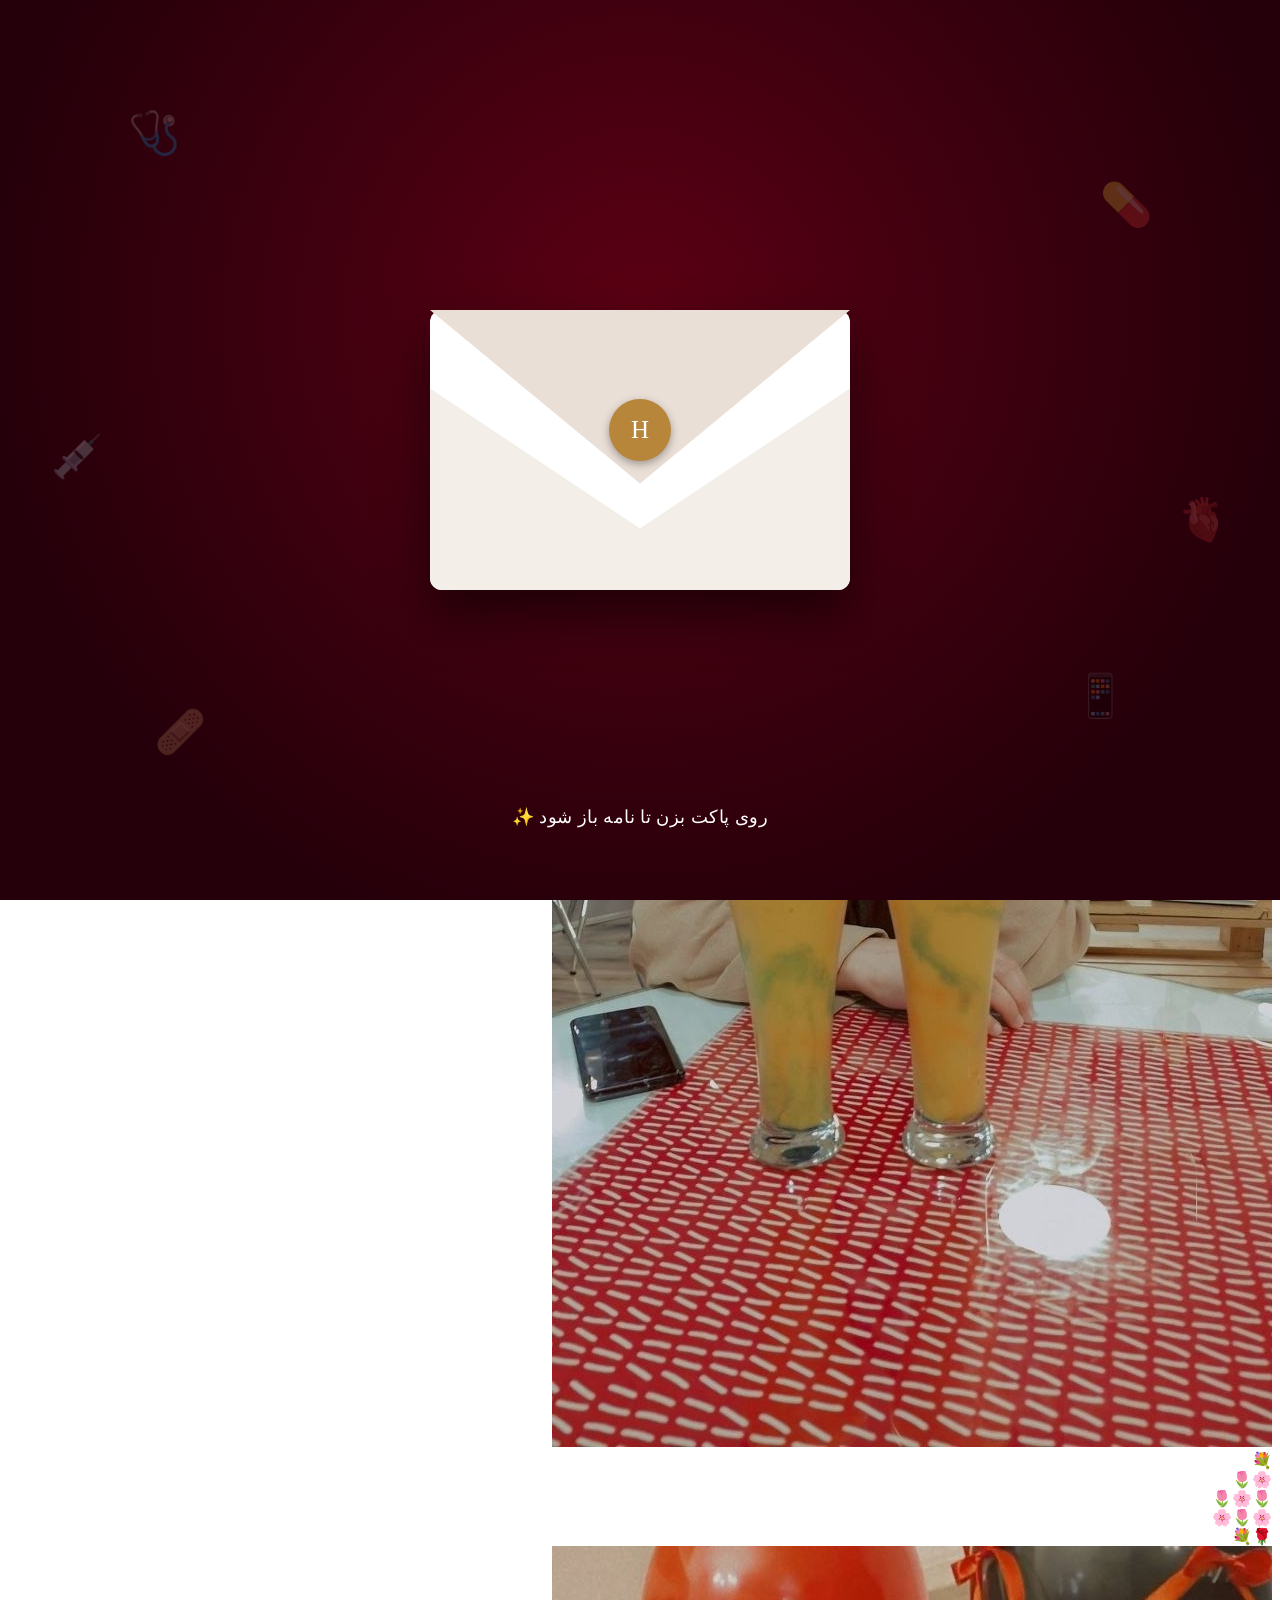
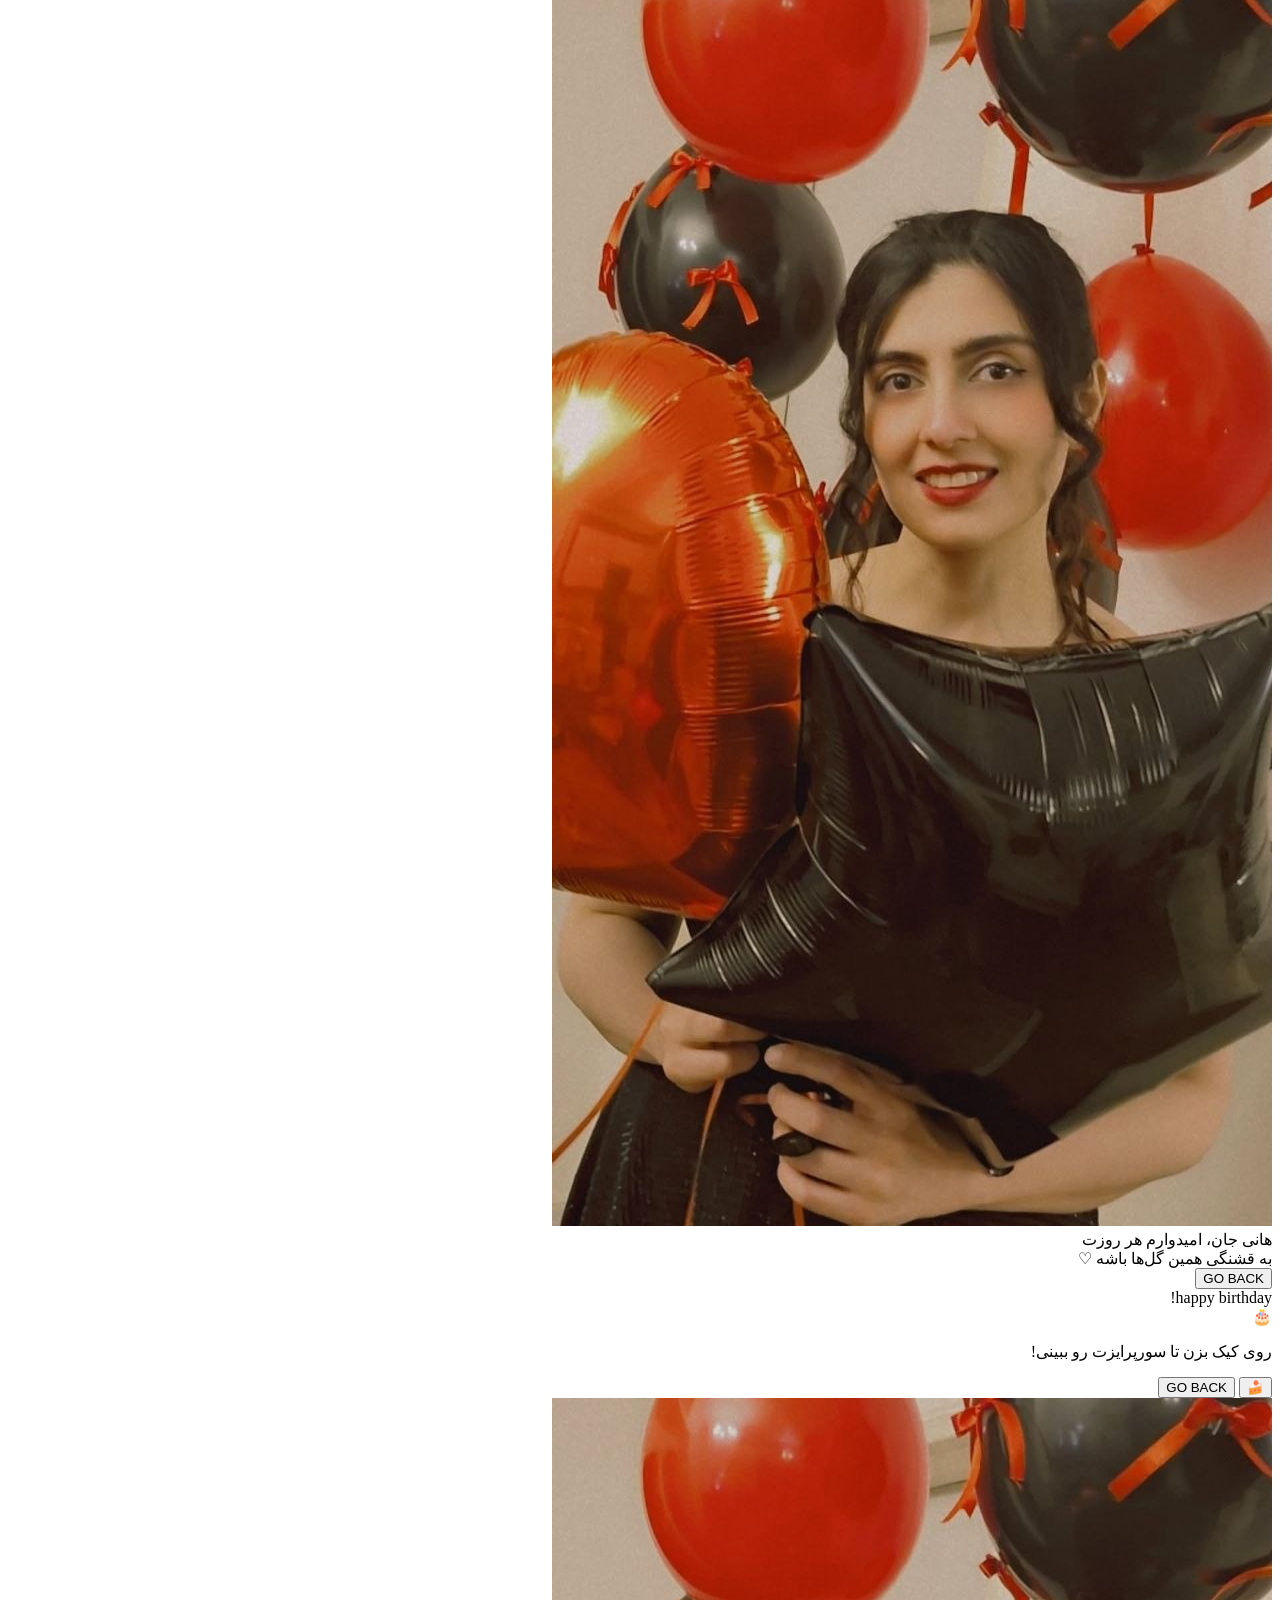
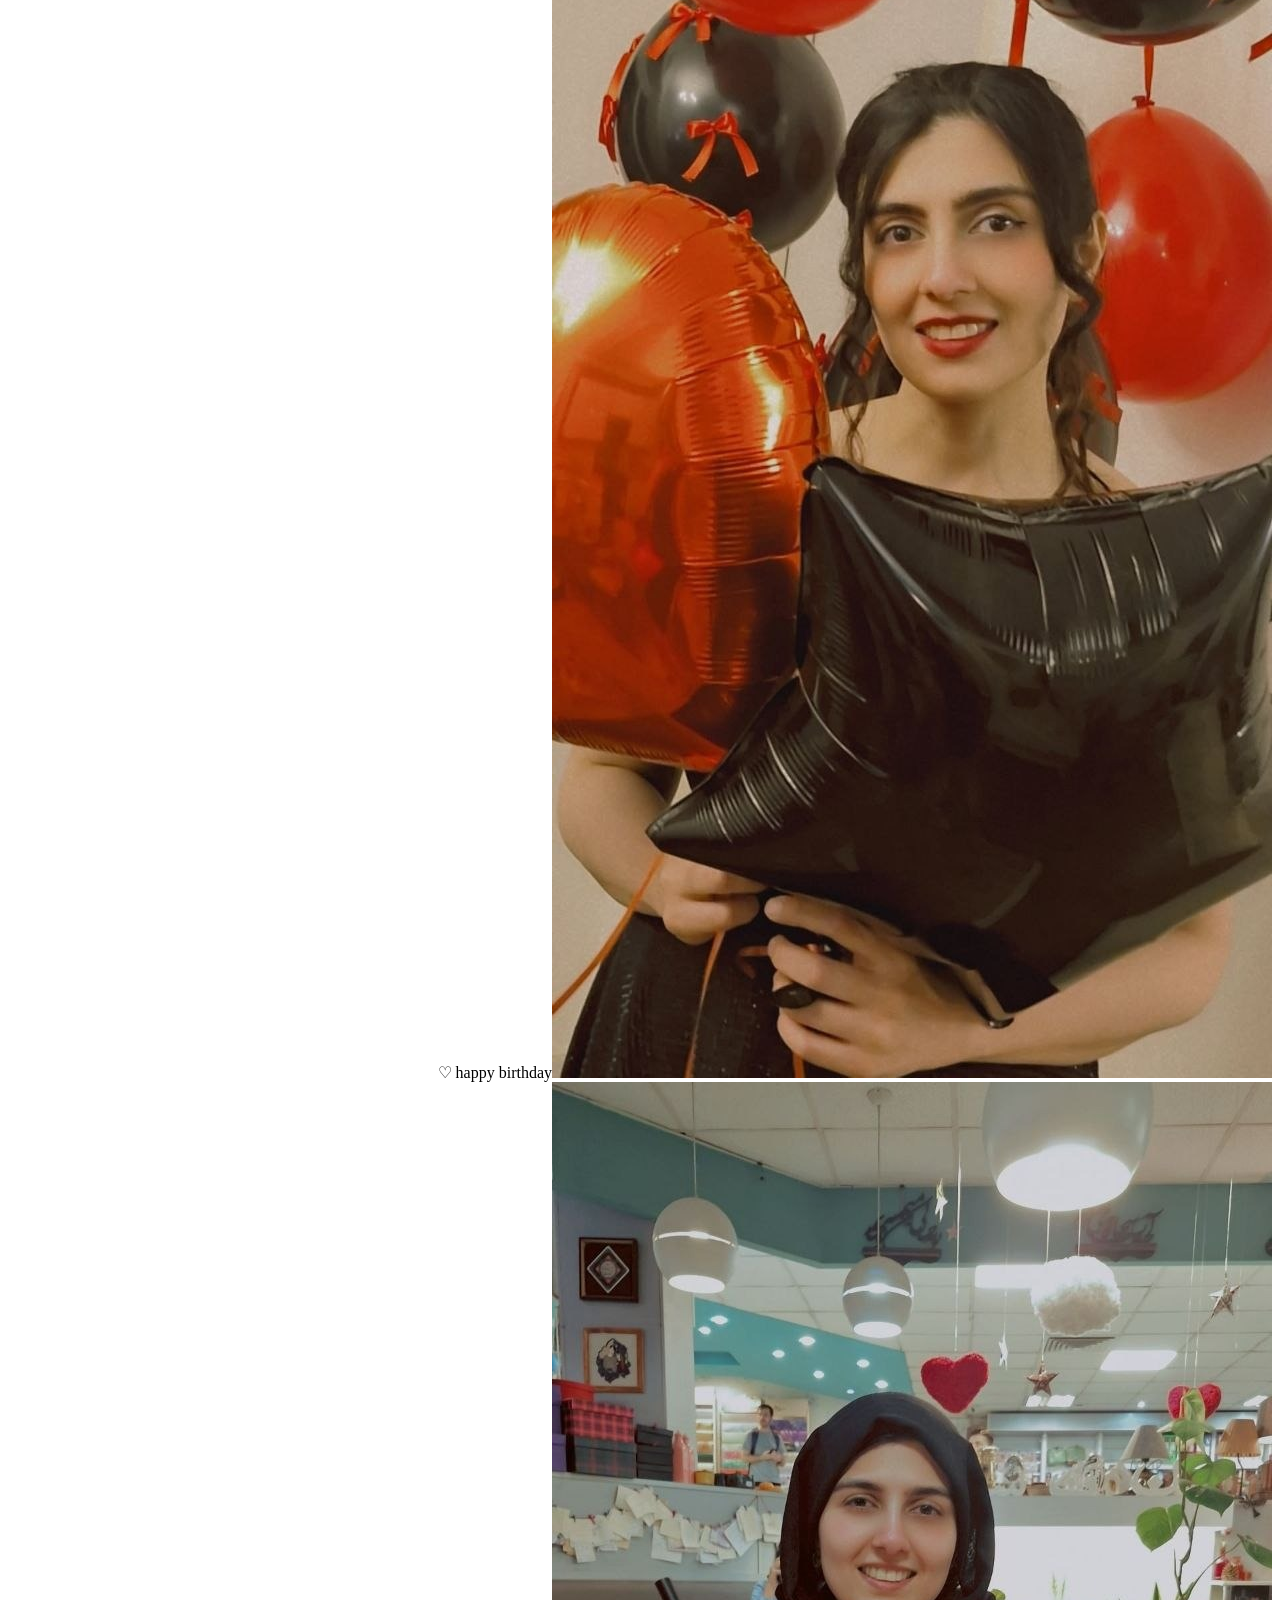
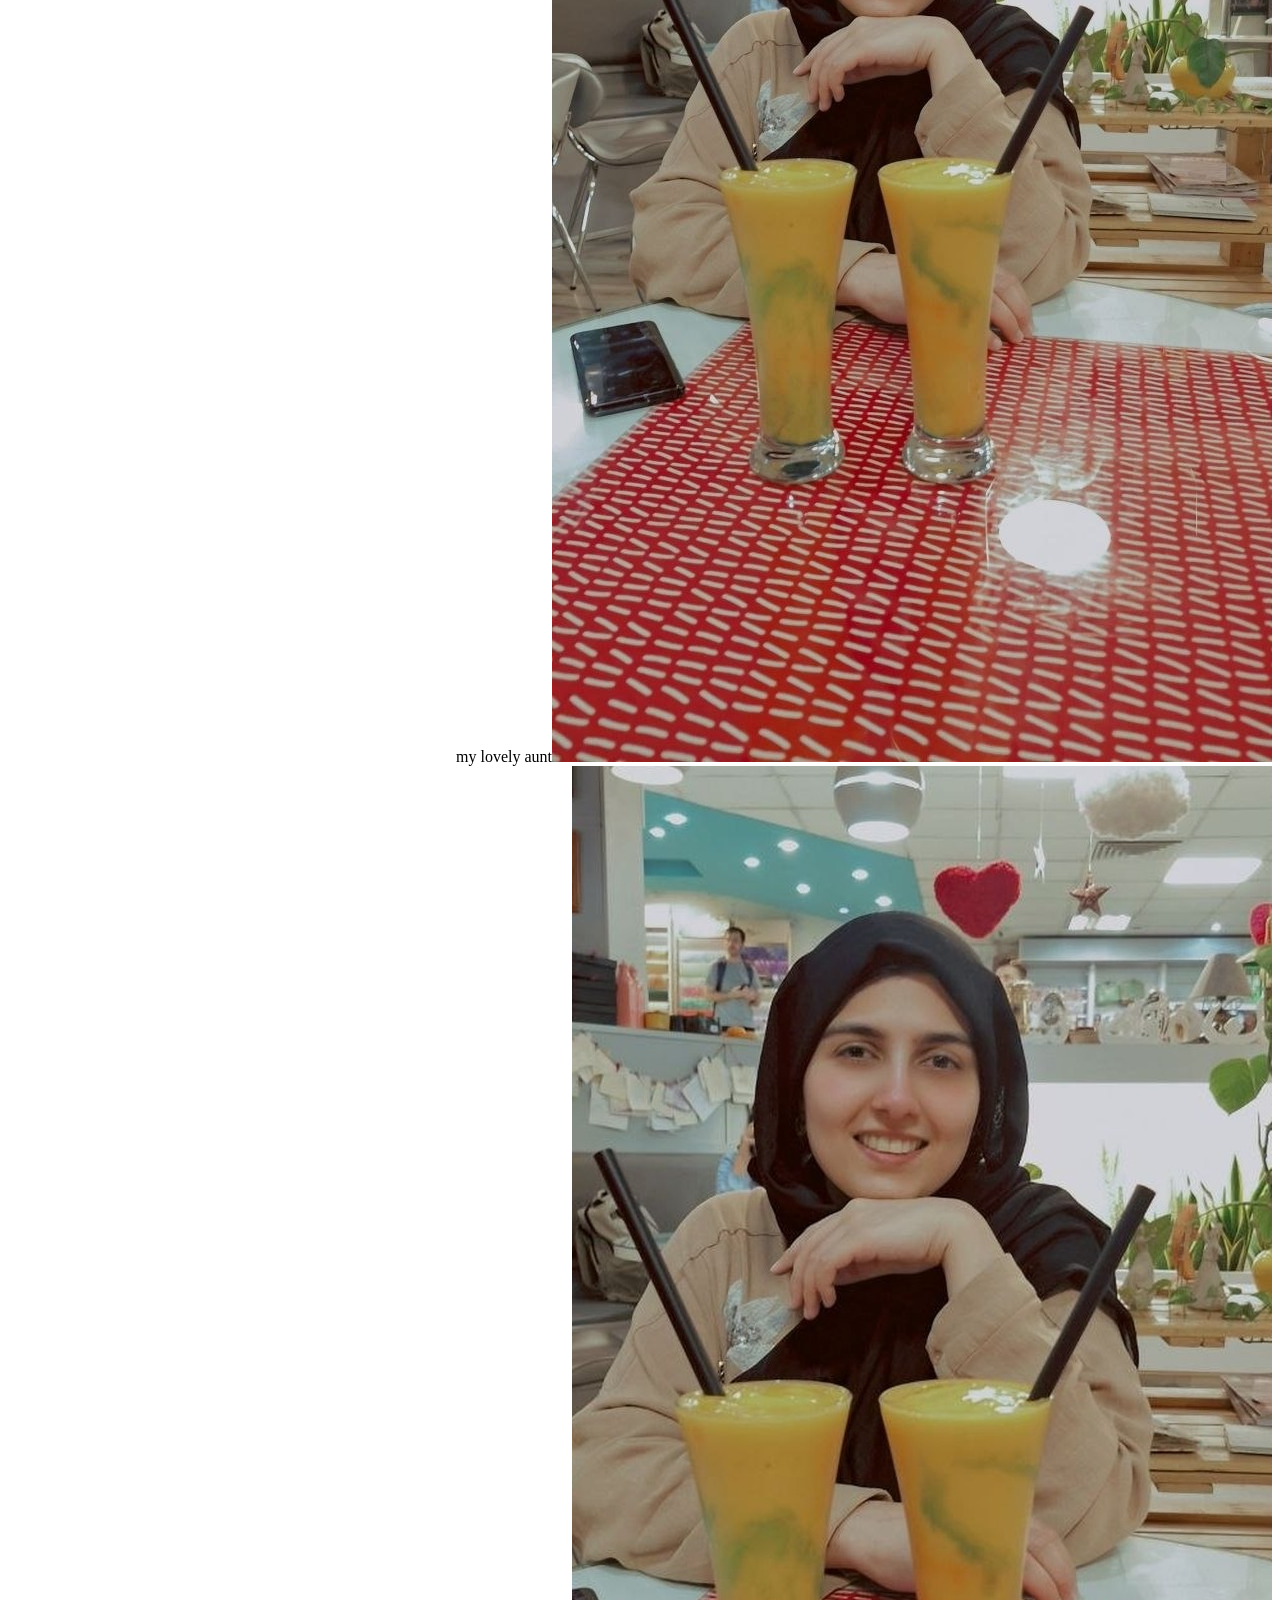
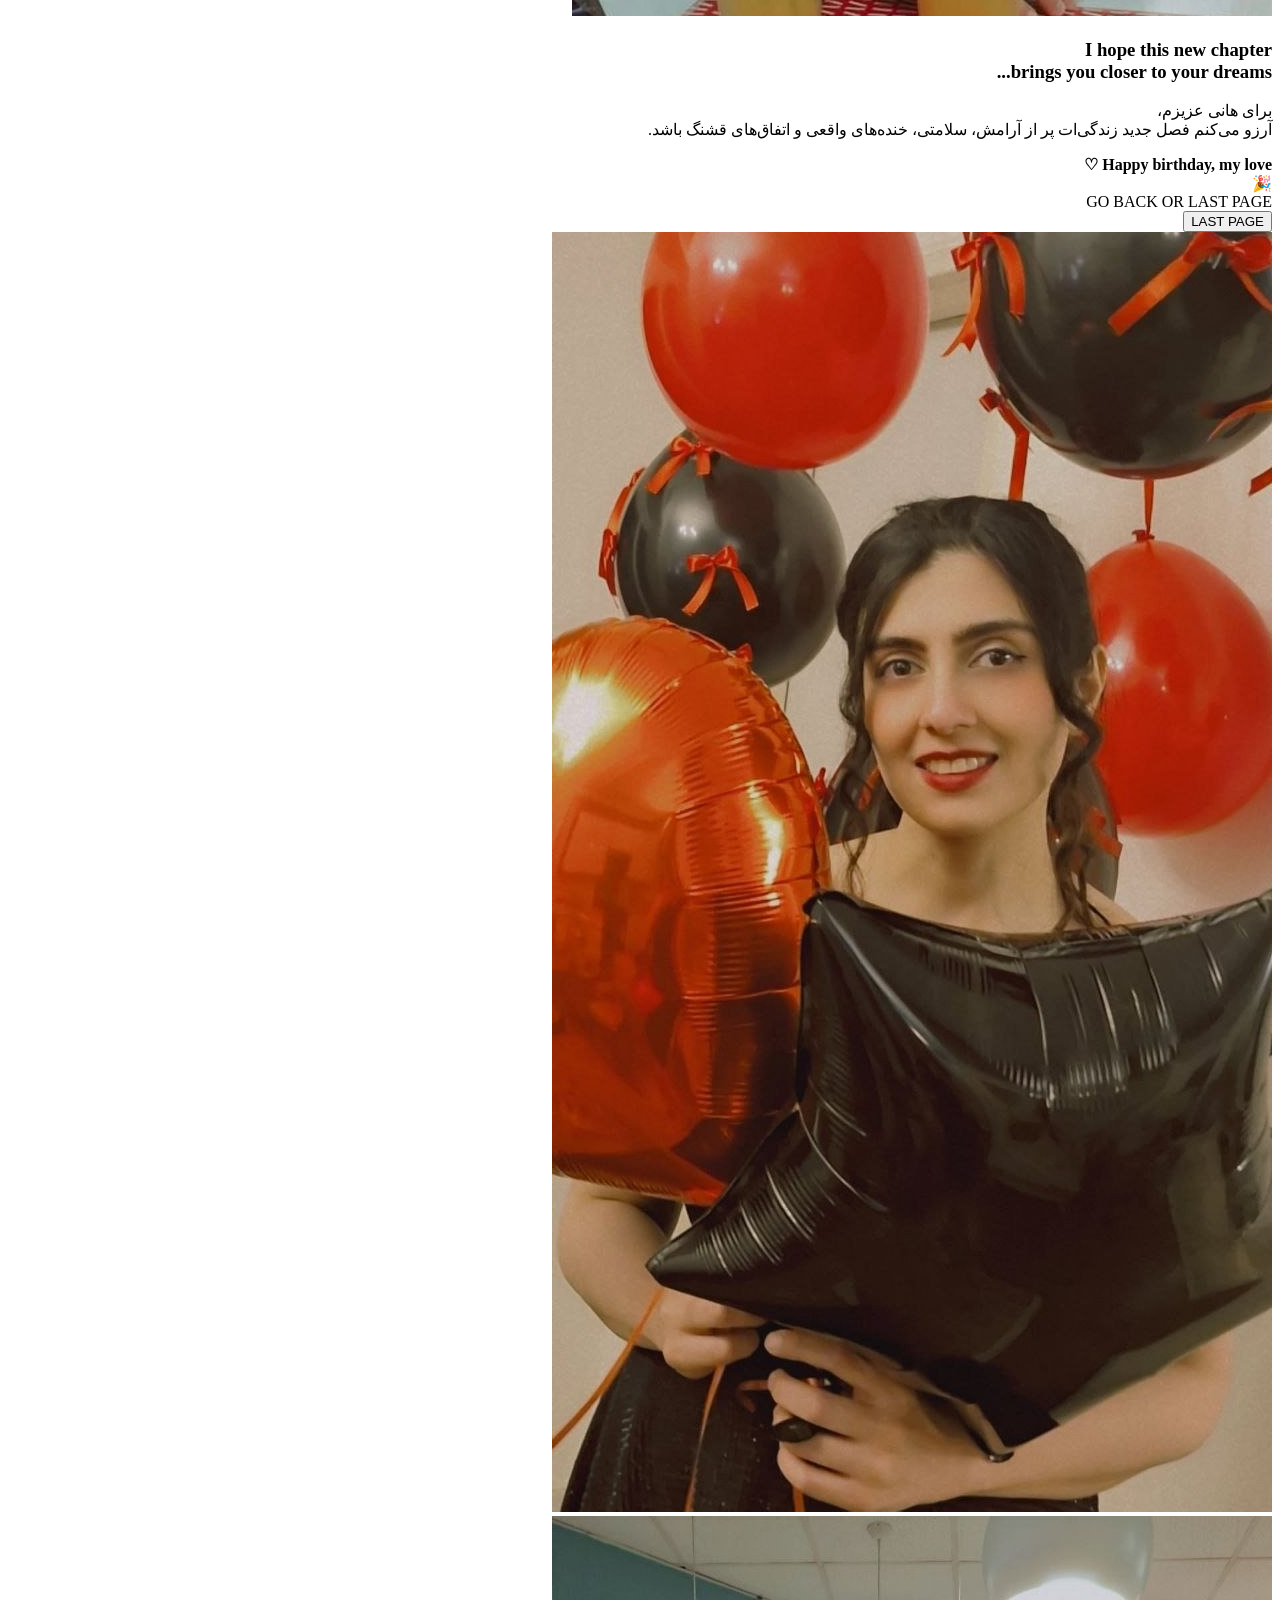
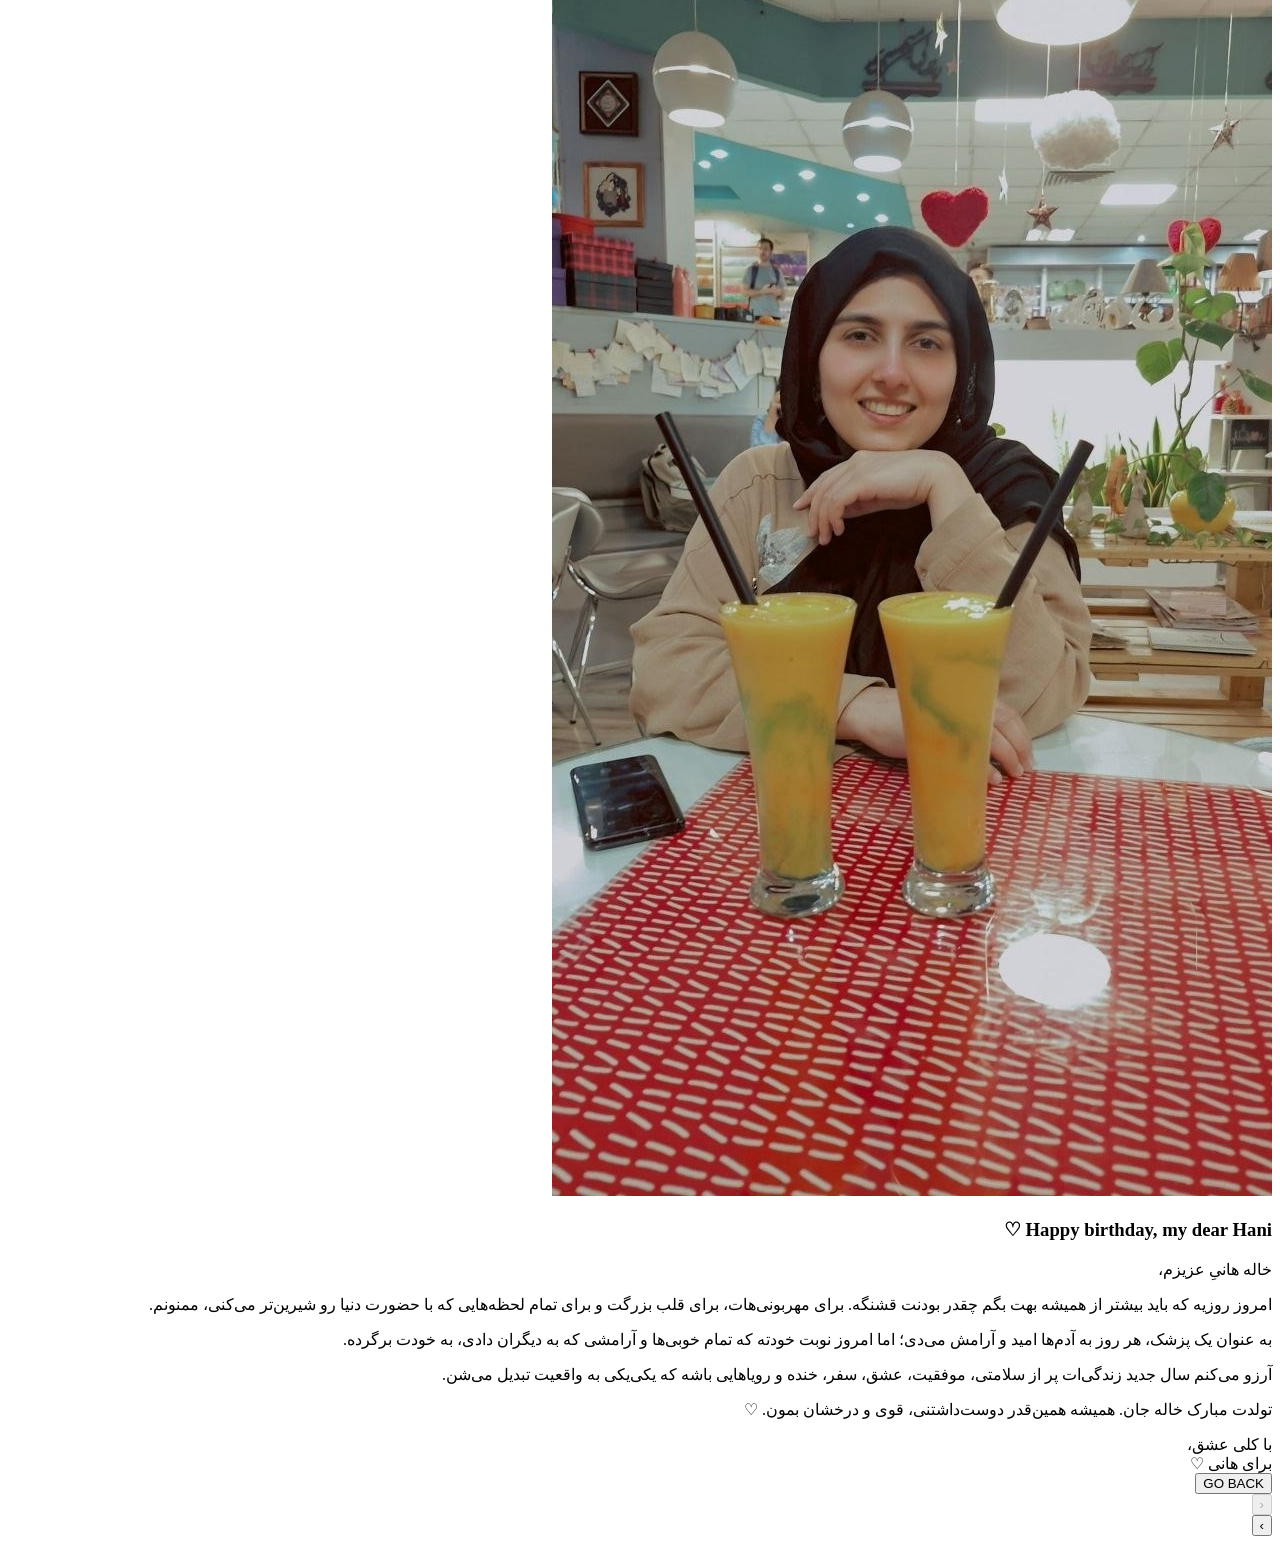
==== index.html @ 7a557555 "Add files via upload" ====
<!doctype html>
<html lang="fa" dir="rtl">
<head>
  <meta charset="utf-8">
  <meta name="viewport" content="width=device-width,initial-scale=1,viewport-fit=cover">
  <meta name="theme-color" content="#520012">
  <title>تولد هانی جان ♡</title>
  <link rel="preconnect" href="https://fonts.googleapis.com">
  <link rel="preconnect" href="https://fonts.gstatic.com" crossorigin>
  <link href="https://fonts.googleapis.com/css2?family=Amiri:wght@400;700&family=Cormorant+Garamond:ital,wght@0,400;0,500;1,500;1,600&family=Vazirmatn:wght@300;400;500;600;700&display=swap" rel="stylesheet">
  <link rel="stylesheet" href="styles.css">

<style>
#haniIntro{position:fixed;inset:0;z-index:99999;background:radial-gradient(circle at 50% 35%,#5b0014,#25000a 75%);display:flex;align-items:center;justify-content:center;overflow:hidden;font-family:Georgia,serif}
#haniIntro .med{position:absolute;font-size:42px;opacity:.22;animation:floatMed 5s ease-in-out infinite}
#haniIntro .m1{top:12%;left:10%}.m2{top:20%;right:10%;animation-delay:1s}.m3{bottom:16%;left:12%;animation-delay:2s}.m4{bottom:20%;right:12%;animation-delay:3s}.m5{top:48%;left:4%;animation-delay:1.5s}.m6{top:55%;right:4%;animation-delay:2.5s}
@keyframes floatMed{50%{transform:translateY(-14px) rotate(4deg);opacity:.34}}
.haniEnv{width:min(78vw,420px);height:280px;position:relative;cursor:pointer;filter:drop-shadow(0 25px 25px #0008);transform-style:preserve-3d}
.haniEnv .paper{position:absolute;left:8%;top:7%;width:84%;height:78%;background:#fff8e9;border-radius:8px;box-shadow:0 8px 20px #0004;display:flex;flex-direction:column;align-items:center;justify-content:center;color:#5b0014;z-index:1}
.haniEnv .paper b{font-size:30px}.haniEnv .paper span{margin-top:8px;font-size:16px}
.haniEnv .envbody{position:absolute;inset:0;background:#fff;border-radius:12px;z-index:3;overflow:hidden}
.haniEnv .envbody:before,.haniEnv .envbody:after{content:"";position:absolute;bottom:0;width:72%;height:72%;background:#f3eee8}
.haniEnv .envbody:before{left:0;clip-path:polygon(0 0,100% 100%,0 100%)}.haniEnv .envbody:after{right:0;clip-path:polygon(100% 0,100% 100%,0 100%)}
.haniEnv .flap{position:absolute;left:0;top:0;width:100%;height:62%;background:#eadfd7;clip-path:polygon(0 0,100% 0,50% 100%);z-index:5;transform-origin:top;transition:transform 1s ease}
.haniEnv .seal{position:absolute;z-index:6;left:50%;top:43%;transform:translate(-50%,-50%);width:62px;height:62px;border-radius:50%;background:#b8863b;color:#fff;display:flex;align-items:center;justify-content:center;font-size:25px;box-shadow:0 3px 8px #0005;transition:opacity .5s}
.haniEnv.open .flap{transform:rotateX(180deg)}.haniEnv.open .seal{opacity:0}
.haniHint{position:absolute;bottom:8%;color:#fff;font-size:18px;letter-spacing:.5px;animation:pulse 1.8s infinite}
@keyframes pulse{50%{opacity:.45}}
</style>

<style>
.hani-medical-decor{position:fixed;inset:0;pointer-events:none;z-index:2;overflow:hidden}
.hani-medical-decor span{position:absolute;font-size:34px;opacity:.16;filter:drop-shadow(0 2px 2px #0002)}
.hani-medical-decor .d1{top:8%;left:3%}.d2{top:16%;right:4%}.d3{bottom:12%;left:4%}.d4{bottom:8%;right:5%}.d5{top:45%;right:2%}.d6{top:52%;left:2%}
</style>
</head>
<body><div class="hani-medical-decor"><span class="d1">🩺</span><span class="d2">💊</span><span class="d3">🩹</span><span class="d4">💉</span><span class="d5">🫀</span><span class="d6">📋</span></div>
<div id="haniIntro">
  <div class="med m1">🩺</div><div class="med m2">💊</div><div class="med m3">🩹</div>
  <div class="med m4">📱</div><div class="med m5">💉</div><div class="med m6">🫀</div>
  <div class="haniEnv" id="haniEnvelope" aria-label="باز کردن نامه تولد هانی">
    <div class="paper"><b>Happy Birthday, Hani ♡</b><span>برای بهترین خاله و دکتر دنیا</span></div>
    <div class="envbody"></div><div class="flap"></div><div class="seal">H</div>
  </div>
  <div class="haniHint">روی پاکت بزن تا نامه باز شود ✨</div>
</div>
<script>
(function(){
 const intro=document.getElementById('haniIntro'), env=document.getElementById('haniEnvelope');
 env.addEventListener('click',function(){
   env.classList.add('open');
   setTimeout(()=>{intro.style.opacity='0';intro.style.transition='opacity .8s';setTimeout(()=>intro.remove(),850)},950);
 });
})();
</script>

  <div class="site">
    <header class="topbar">
      <span class="brand">HANI ♡</span>
      <span class="mini">birthday envelope</span>
    </header>

    <main id="stage" class="stage">
      <!-- PAGE 1 -->
      <section class="page active" data-page="0">
        <div class="hero-title script">choose your gift</div>
        <div class="subtitle">برای خاله هانیِ دوست‌داشتنی من ♡</div>

        <div class="gift-grid">
          <button class="gift" data-go="4" aria-label="پیام تولد">
            <div class="gift-art envelope-art"><span>♡</span></div>
            <b>MESSAGE</b>
            <small>پیام من برای تو</small>
          </button>

          <button class="gift" data-go="1" aria-label="گل برای هانی">
            <div class="gift-art flower-art">
              <span class="flower f1">🌷</span><span class="flower f2">🌸</span>
              <span class="flower f3">🌷</span><span class="flower f4">🌺</span>
              <span class="stem"></span>
            </div>
            <b>FLOWER</b>
            <small>گل‌های قشنگ برای تو</small>
          </button>

          <button class="gift" data-go="2" aria-label="کیک تولد">
            <div class="gift-art cake-art">
              <div class="cake-top">🍓 🍓</div>
              <div class="cake-body">🎂</div>
              <div class="candles">│││││</div>
            </div>
            <b>CAKE</b>
            <small>یک سورپرایز کوچولو</small>
          </button>
        </div>

        <div class="hint">یکی از هدیه‌ها رو انتخاب کن ✨</div>
      </section>

      <!-- PAGE 2 -->
      <section class="page" data-page="1">
        <div class="page-heading script">flower for you!</div>
        <div class="flower-stage">
          <div class="bouquet side left">
            <div class="mini-photo"><img src="[data-uri]" alt=""></div>
            <div class="bouquet-emoji">💐</div>
          </div>
          <div class="big-flower">🌸🌷<br>🌷🌸🌷<br>🌸🌷🌸</div>
          <div class="bouquet side right">
            <div class="bouquet-emoji">🌹💐</div>
            <div class="mini-photo"><img src="[data-uri]" alt=""></div>
          </div>
        </div>
        <div class="center-note">هانی جان، امیدوارم هر روزت<br>به قشنگی همین گل‌ها باشه ♡</div>
        <button class="back-link" data-go="0">GO BACK</button>
      </section>

      <!-- PAGE 3 -->
      <section class="page" data-page="2">
        <div class="page-heading script">happy birthday!</div>
        <div class="cake-surprise">
          <div class="big-cake">🎂</div>
          <div class="cake-glow"></div>
        </div>
        <p class="surprise-text">روی کیک بزن تا سورپرایزت رو ببینی!</p>
        <button class="cake-button" data-go="3" aria-label="باز کردن سورپرایز">🍰</button>
        <button class="back-link" data-go="0">GO BACK</button>
      </section>

      <!-- PAGE 4 -->
      <section class="page collage-page" data-page="3">
        <div class="collage">
          <div class="polaroid p1"><img src="[data-uri]" alt=""><span>happy birthday ♡</span></div>
          <div class="polaroid p2"><img src="[data-uri]" alt=""><span>my lovely aunt</span></div>
          <div class="portrait-card"><img src="[data-uri]" alt=""></div>
          <div class="note-card">
            <h3>I hope this new chapter<br>brings you closer to your dreams...</h3>
            <p>
              برای هانی عزیزم،<br>
              آرزو می‌کنم فصل جدید زندگی‌ات
              پر از آرامش، سلامتی، خنده‌های واقعی
              و اتفاق‌های قشنگ باشد.
            </p>
            <strong>Happy birthday, my love ♡</strong>
          </div>
          <div class="sticker">🎉</div>
          <div class="tape"></div>
        </div>
        <div class="collage-bottom">GO BACK OR LAST PAGE</div>
        <button class="back-link" data-go="4">LAST PAGE</button>
      </section>

      <!-- PAGE 5 -->
      <section class="page letter-page" data-page="4">
        <div class="letter-wrap">
          <div class="photo-strip">
            <img src="[data-uri]" alt="">
            <img src="[data-uri]" alt="">
          </div>
          <article class="letter">
            <h1>Happy birthday, my dear Hani ♡</h1>
            <p>
              خاله هانیِ عزیزم،
            </p>
            <p>
              امروز روزیه که باید بیشتر از همیشه بهت بگم
              چقدر بودنت قشنگه. برای مهربونی‌هات،
              برای قلب بزرگت و برای تمام لحظه‌هایی که
              با حضورت دنیا رو شیرین‌تر می‌کنی، ممنونم.
            </p>
            <p>
              به عنوان یک پزشک، هر روز به آدم‌ها امید و
              آرامش می‌دی؛ اما امروز نوبت خودته که تمام
              خوبی‌ها و آرامشی که به دیگران دادی، به خودت برگرده.
            </p>
            <p>
              آرزو می‌کنم سال جدید زندگی‌ات پر از
              سلامتی، موفقیت، عشق، سفر، خنده و رویاهایی
              باشه که یکی‌یکی به واقعیت تبدیل می‌شن.
            </p>
            <p>
              تولدت مبارک خاله جان. همیشه همین‌قدر
              دوست‌داشتنی، قوی و درخشان بمون. ♡
            </p>
            <div class="signature">با کلی عشق،<br>برای هانی ♡</div>
          </article>
        </div>
        <button class="back-link" data-go="0">GO BACK</button>
      </section>
    </main>

    <nav class="pager" aria-label="page navigation">
      <button id="prev" aria-label="قبلی">‹</button>
      <div id="dots"></div>
      <button id="next" aria-label="بعدی">›</button>
    </nav>
  </div>

  <script src="[data-uri]"></script>
</body>
</html>
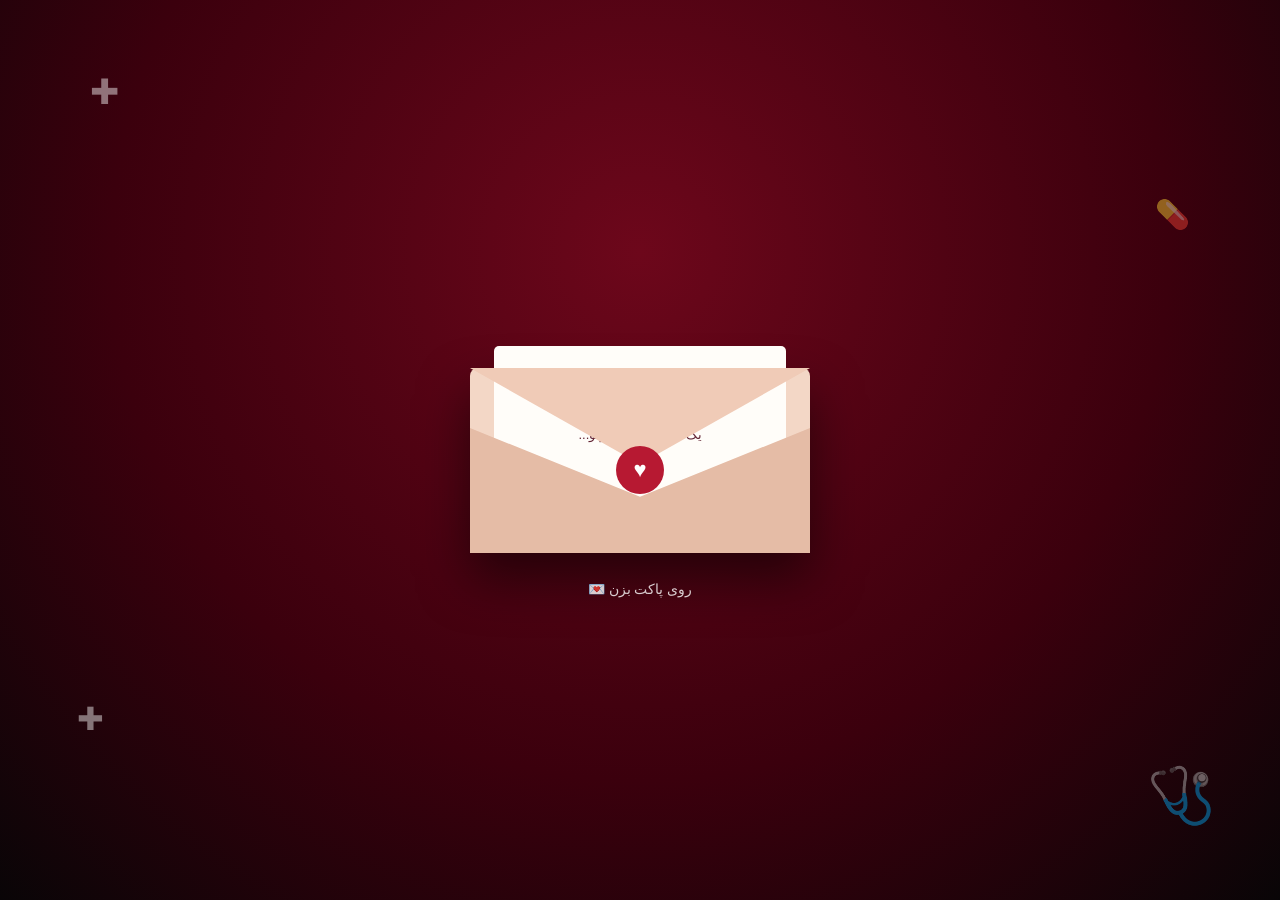
==== commit 1d6efa0e: "Add files via upload" ====
--- a/index.html
+++ b/index.html
@@ -1,201 +1,115 @@
 <!doctype html>
 <html lang="fa" dir="rtl">
 <head>
-  <meta charset="utf-8">
-  <meta name="viewport" content="width=device-width,initial-scale=1,viewport-fit=cover">
-  <meta name="theme-color" content="#520012">
-  <title>تولد هانی جان ♡</title>
-  <link rel="preconnect" href="https://fonts.googleapis.com">
-  <link rel="preconnect" href="https://fonts.gstatic.com" crossorigin>
-  <link href="https://fonts.googleapis.com/css2?family=Amiri:wght@400;700&family=Cormorant+Garamond:ital,wght@0,400;0,500;1,500;1,600&family=Vazirmatn:wght@300;400;500;600;700&display=swap" rel="stylesheet">
-  <link rel="stylesheet" href="styles.css">
+<meta charset="utf-8">
+<meta name="viewport" content="width=device-width,initial-scale=1,viewport-fit=cover">
+<title>تولد هانی جان ♡</title>
+<link rel="stylesheet" href="styles.css">
+</head>
+<body>
+<div class="medical m1">✚</div><div class="medical m2">🩺</div><div class="medical m3">💊</div><div class="medical m4">✚</div>
 
-<style>
-#haniIntro{position:fixed;inset:0;z-index:99999;background:radial-gradient(circle at 50% 35%,#5b0014,#25000a 75%);display:flex;align-items:center;justify-content:center;overflow:hidden;font-family:Georgia,serif}
-#haniIntro .med{position:absolute;font-size:42px;opacity:.22;animation:floatMed 5s ease-in-out infinite}
-#haniIntro .m1{top:12%;left:10%}.m2{top:20%;right:10%;animation-delay:1s}.m3{bottom:16%;left:12%;animation-delay:2s}.m4{bottom:20%;right:12%;animation-delay:3s}.m5{top:48%;left:4%;animation-delay:1.5s}.m6{top:55%;right:4%;animation-delay:2.5s}
-@keyframes floatMed{50%{transform:translateY(-14px) rotate(4deg);opacity:.34}}
-.haniEnv{width:min(78vw,420px);height:280px;position:relative;cursor:pointer;filter:drop-shadow(0 25px 25px #0008);transform-style:preserve-3d}
-.haniEnv .paper{position:absolute;left:8%;top:7%;width:84%;height:78%;background:#fff8e9;border-radius:8px;box-shadow:0 8px 20px #0004;display:flex;flex-direction:column;align-items:center;justify-content:center;color:#5b0014;z-index:1}
-.haniEnv .paper b{font-size:30px}.haniEnv .paper span{margin-top:8px;font-size:16px}
-.haniEnv .envbody{position:absolute;inset:0;background:#fff;border-radius:12px;z-index:3;overflow:hidden}
-.haniEnv .envbody:before,.haniEnv .envbody:after{content:"";position:absolute;bottom:0;width:72%;height:72%;background:#f3eee8}
-.haniEnv .envbody:before{left:0;clip-path:polygon(0 0,100% 100%,0 100%)}.haniEnv .envbody:after{right:0;clip-path:polygon(100% 0,100% 100%,0 100%)}
-.haniEnv .flap{position:absolute;left:0;top:0;width:100%;height:62%;background:#eadfd7;clip-path:polygon(0 0,100% 0,50% 100%);z-index:5;transform-origin:top;transition:transform 1s ease}
-.haniEnv .seal{position:absolute;z-index:6;left:50%;top:43%;transform:translate(-50%,-50%);width:62px;height:62px;border-radius:50%;background:#b8863b;color:#fff;display:flex;align-items:center;justify-content:center;font-size:25px;box-shadow:0 3px 8px #0005;transition:opacity .5s}
-.haniEnv.open .flap{transform:rotateX(180deg)}.haniEnv.open .seal{opacity:0}
-.haniHint{position:absolute;bottom:8%;color:#fff;font-size:18px;letter-spacing:.5px;animation:pulse 1.8s infinite}
-@keyframes pulse{50%{opacity:.45}}
-</style>
+<!-- 0: envelope -->
+<section id="envelope" class="screen">
+  <div class="envelope-wrap" id="envelopeBtn" role="button" tabindex="0">
+    <div class="letter-preview">
+      <div class="hand">For Hani ♡</div>
+      <div class="tiny">یک سورپرایز کوچولو...</div>
+    </div>
+    <div class="env">
+      <div class="env-flap"></div>
+      <div class="env-pocket"></div>
+      <div class="seal">♥</div>
+    </div>
+  </div>
+  <div class="tap">روی پاکت بزن 💌</div>
+</section>
 
-<style>
-.hani-medical-decor{position:fixed;inset:0;pointer-events:none;z-index:2;overflow:hidden}
-.hani-medical-decor span{position:absolute;font-size:34px;opacity:.16;filter:drop-shadow(0 2px 2px #0002)}
-.hani-medical-decor .d1{top:8%;left:3%}.d2{top:16%;right:4%}.d3{bottom:12%;left:4%}.d4{bottom:8%;right:5%}.d5{top:45%;right:2%}.d6{top:52%;left:2%}
-</style>
-</head>
-<body><div class="hani-medical-decor"><span class="d1">🩺</span><span class="d2">💊</span><span class="d3">🩹</span><span class="d4">💉</span><span class="d5">🫀</span><span class="d6">📋</span></div>
-<div id="haniIntro">
-  <div class="med m1">🩺</div><div class="med m2">💊</div><div class="med m3">🩹</div>
-  <div class="med m4">📱</div><div class="med m5">💉</div><div class="med m6">🫀</div>
-  <div class="haniEnv" id="haniEnvelope" aria-label="باز کردن نامه تولد هانی">
-    <div class="paper"><b>Happy Birthday, Hani ♡</b><span>برای بهترین خاله و دکتر دنیا</span></div>
-    <div class="envbody"></div><div class="flap"></div><div class="seal">H</div>
+<!-- 1..5 -->
+<main id="app" class="app hidden">
+  <header><b>HANI ♡</b><span>birthday surprise</span></header>
+  <div class="stage">
+    <section class="page active" data-i="0">
+      <div class="script hero">choose your gift</div>
+      <div class="subtitle">برای خاله هانیِ دوست‌داشتنی من ♡</div>
+      <div class="gift-grid">
+        <button class="gift" data-go="4">
+          <div class="gift-art envelope-art"><span>♡</span></div>
+          <b>MESSAGE</b><small>پیام من برای تو</small>
+        </button>
+        <button class="gift" data-go="1">
+          <div class="gift-art"><img src="assets/flowers-exact.png" class="gift-flower"></div>
+          <b>FLOWER</b><small>گل‌های قشنگ برای تو</small>
+        </button>
+        <button class="gift" data-go="2">
+          <div class="gift-art"><img src="assets/cake-exact.png" class="gift-cake"></div>
+          <b>CAKE</b><small>یک سورپرایز کوچولو</small>
+        </button>
+      </div>
+      <p class="hint">یکی از هدیه‌ها رو انتخاب کن ✨</p>
+    </section>
+
+    <section class="page" data-i="1">
+      <div class="script heading">flower for you!</div>
+      <div class="flower-layout">
+        <img src="assets/bouquet-left.png" class="bouquet left">
+        <img src="assets/flowers-exact.png" class="flower-main">
+        <img src="assets/bouquet-right.png" class="bouquet right">
+      </div>
+      <div class="note">هانی جان، امیدوارم هر روزت<br>به قشنگی همین گل‌ها باشه ♡</div>
+      <button class="text-back" data-go="0">GO BACK</button>
+    </section>
+
+    <section class="page" data-i="2">
+      <div class="script heading">happy birthday!</div>
+      <div class="cake-stage">
+        <img src="assets/cake-exact.png" class="cake-main" id="cakeBtn" alt="کیک تولد">
+      </div>
+      <p class="cake-note">روی کیک بزن تا سورپرایزت رو ببینی!</p>
+      <button class="cake-hit" id="cakeHit">🍰</button>
+      <button class="text-back" data-go="0">GO BACK</button>
+    </section>
+
+    <section class="page collage" data-i="3">
+      <div class="script heading">happy birthday, Hani ♡</div>
+      <div class="memory-board">
+        <div class="polaroid one"><img src="assets/hani-balloons.jpg"><span>happy birthday ♡</span></div>
+        <div class="polaroid two"><img src="assets/hani-cafe.jpg"><span>my lovely aunt</span></div>
+        <div class="center-photo"><img src="assets/hani-balloons.jpg"></div>
+        <div class="paper-note">
+          <h3>I hope this new chapter<br>brings you closer to your dreams...</h3>
+          <p>برای هانی عزیزم،<br>آرزو می‌کنم فصل جدید زندگی‌ات پر از آرامش، سلامتی، خنده‌های واقعی و اتفاق‌های قشنگ باشد.</p>
+          <b>Happy birthday, my love ♡</b>
+        </div>
+        <div class="sticker">🎉</div>
+      </div>
+      <button class="text-back" data-go="4">LAST PAGE</button>
+    </section>
+
+    <section class="page final" data-i="4">
+      <div class="final-inner">
+        <div class="mini-decor">🩺　💊　🩹　📱　✚</div>
+        <div class="photo-strip">
+          <img src="assets/hani-balloons.jpg">
+          <img src="assets/hani-cafe.jpg">
+        </div>
+        <article class="message">
+          <h1>Happy birthday, my dear Hani ♡</h1>
+          <p>خاله هانیِ عزیزم،</p>
+          <p>امروز روزیه که باید بیشتر از همیشه بهت بگم چقدر بودنت قشنگه. برای مهربونی‌هات، قلب بزرگت و تمام لحظه‌هایی که با حضورت دنیا رو شیرین‌تر می‌کنی، ممنونم.</p>
+          <p>تو به عنوان یک پزشک، هر روز به آدم‌ها امید و آرامش می‌دی؛ امروز اما نوبت خودته که تمام خوبی‌ها و آرامشی که به دیگران دادی، چند برابر به خودت برگرده.</p>
+          <p>آرزو می‌کنم سال جدید زندگی‌ات پر از سلامتی، موفقیت، عشق، سفر، خنده و رویاهایی باشه که یکی‌یکی به قشنگ‌ترین شکل ممکن به واقعیت تبدیل می‌شن.</p>
+          <p>تولدت مبارک خاله جان. همیشه همین‌قدر دوست‌داشتنی، قوی، مهربون و درخشان بمون. ❤️</p>
+          <div class="signature">با کلی عشق،<br>برای هانی ♡</div>
+        </article>
+      </div>
+      <button class="text-back" data-go="0">GO BACK</button>
+    </section>
   </div>
-  <div class="haniHint">روی پاکت بزن تا نامه باز شود ✨</div>
-</div>
-<script>
-(function(){
- const intro=document.getElementById('haniIntro'), env=document.getElementById('haniEnvelope');
- env.addEventListener('click',function(){
-   env.classList.add('open');
-   setTimeout(()=>{intro.style.opacity='0';intro.style.transition='opacity .8s';setTimeout(()=>intro.remove(),850)},950);
- });
-})();
-</script>
-
-  <div class="site">
-    <header class="topbar">
-      <span class="brand">HANI ♡</span>
-      <span class="mini">birthday envelope</span>
-    </header>
-
-    <main id="stage" class="stage">
-      <!-- PAGE 1 -->
-      <section class="page active" data-page="0">
-        <div class="hero-title script">choose your gift</div>
-        <div class="subtitle">برای خاله هانیِ دوست‌داشتنی من ♡</div>
-
-        <div class="gift-grid">
-          <button class="gift" data-go="4" aria-label="پیام تولد">
-            <div class="gift-art envelope-art"><span>♡</span></div>
-            <b>MESSAGE</b>
-            <small>پیام من برای تو</small>
-          </button>
-
-          <button class="gift" data-go="1" aria-label="گل برای هانی">
-            <div class="gift-art flower-art">
-              <span class="flower f1">🌷</span><span class="flower f2">🌸</span>
-              <span class="flower f3">🌷</span><span class="flower f4">🌺</span>
-              <span class="stem"></span>
-            </div>
-            <b>FLOWER</b>
-            <small>گل‌های قشنگ برای تو</small>
-          </button>
-
-          <button class="gift" data-go="2" aria-label="کیک تولد">
-            <div class="gift-art cake-art">
-              <div class="cake-top">🍓 🍓</div>
-              <div class="cake-body">🎂</div>
-              <div class="candles">│││││</div>
-            </div>
-            <b>CAKE</b>
-            <small>یک سورپرایز کوچولو</small>
-          </button>
-        </div>
-
-        <div class="hint">یکی از هدیه‌ها رو انتخاب کن ✨</div>
-      </section>
-
-      <!-- PAGE 2 -->
-      <section class="page" data-page="1">
-        <div class="page-heading script">flower for you!</div>
-        <div class="flower-stage">
-          <div class="bouquet side left">
-            <div class="mini-photo"><img src="[data-uri]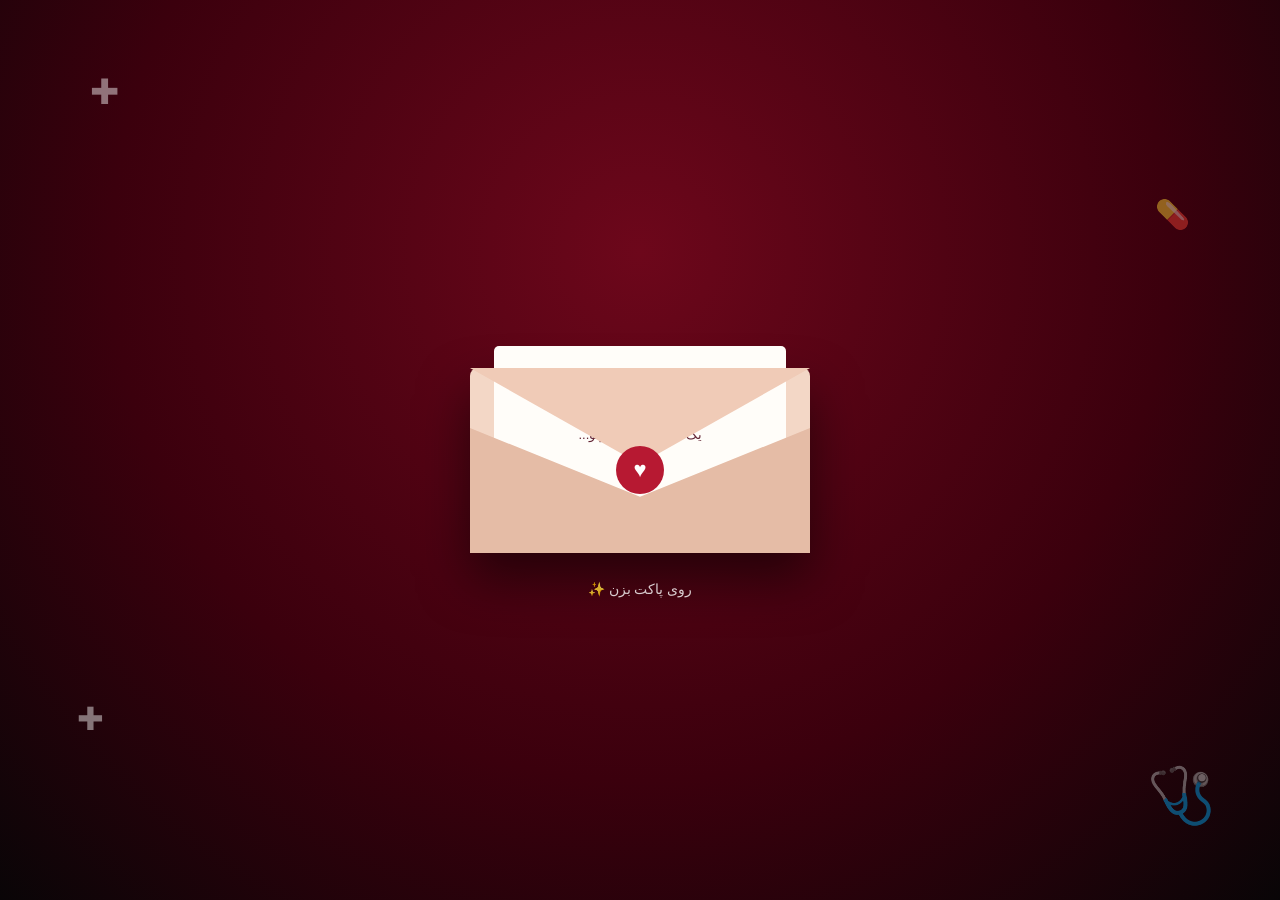
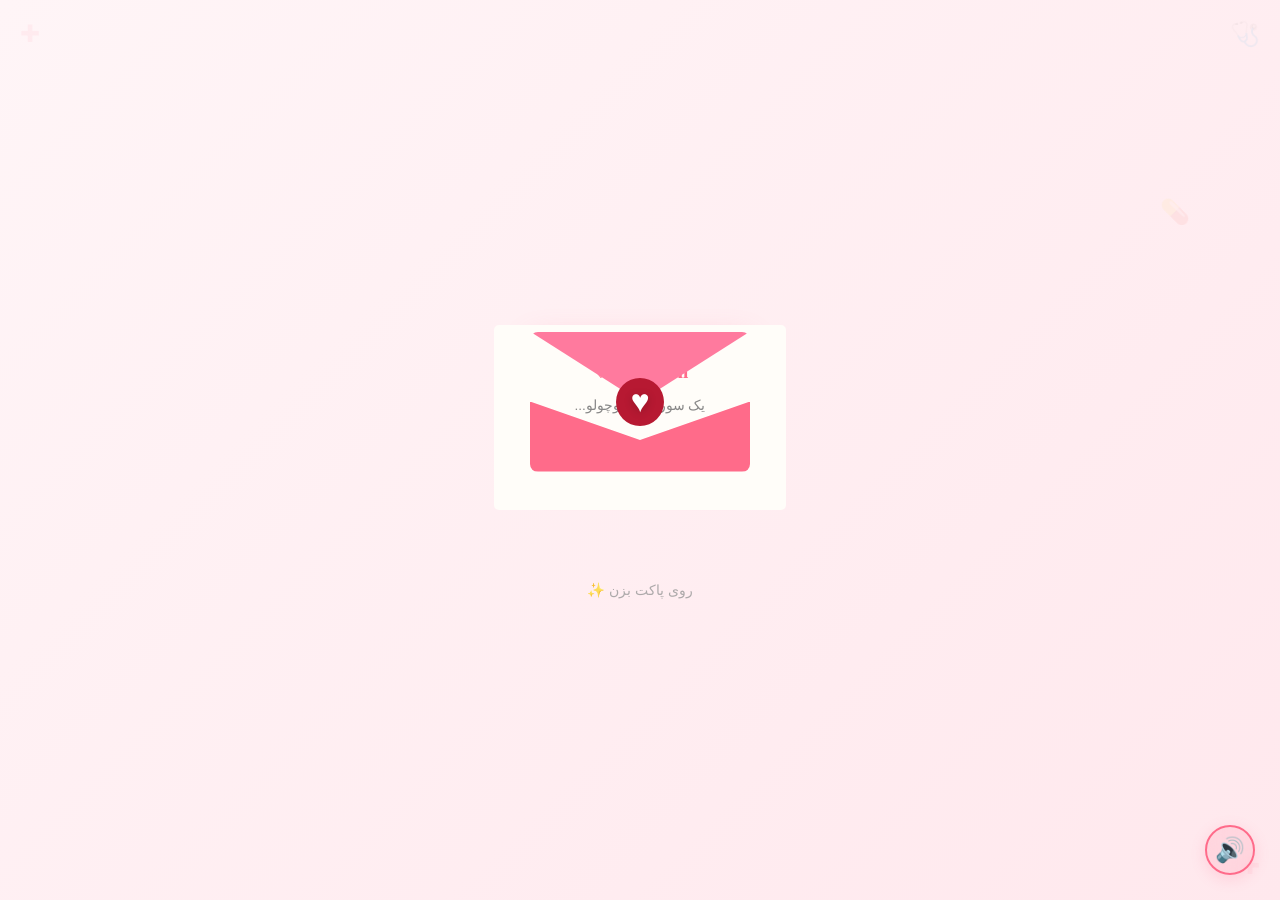
